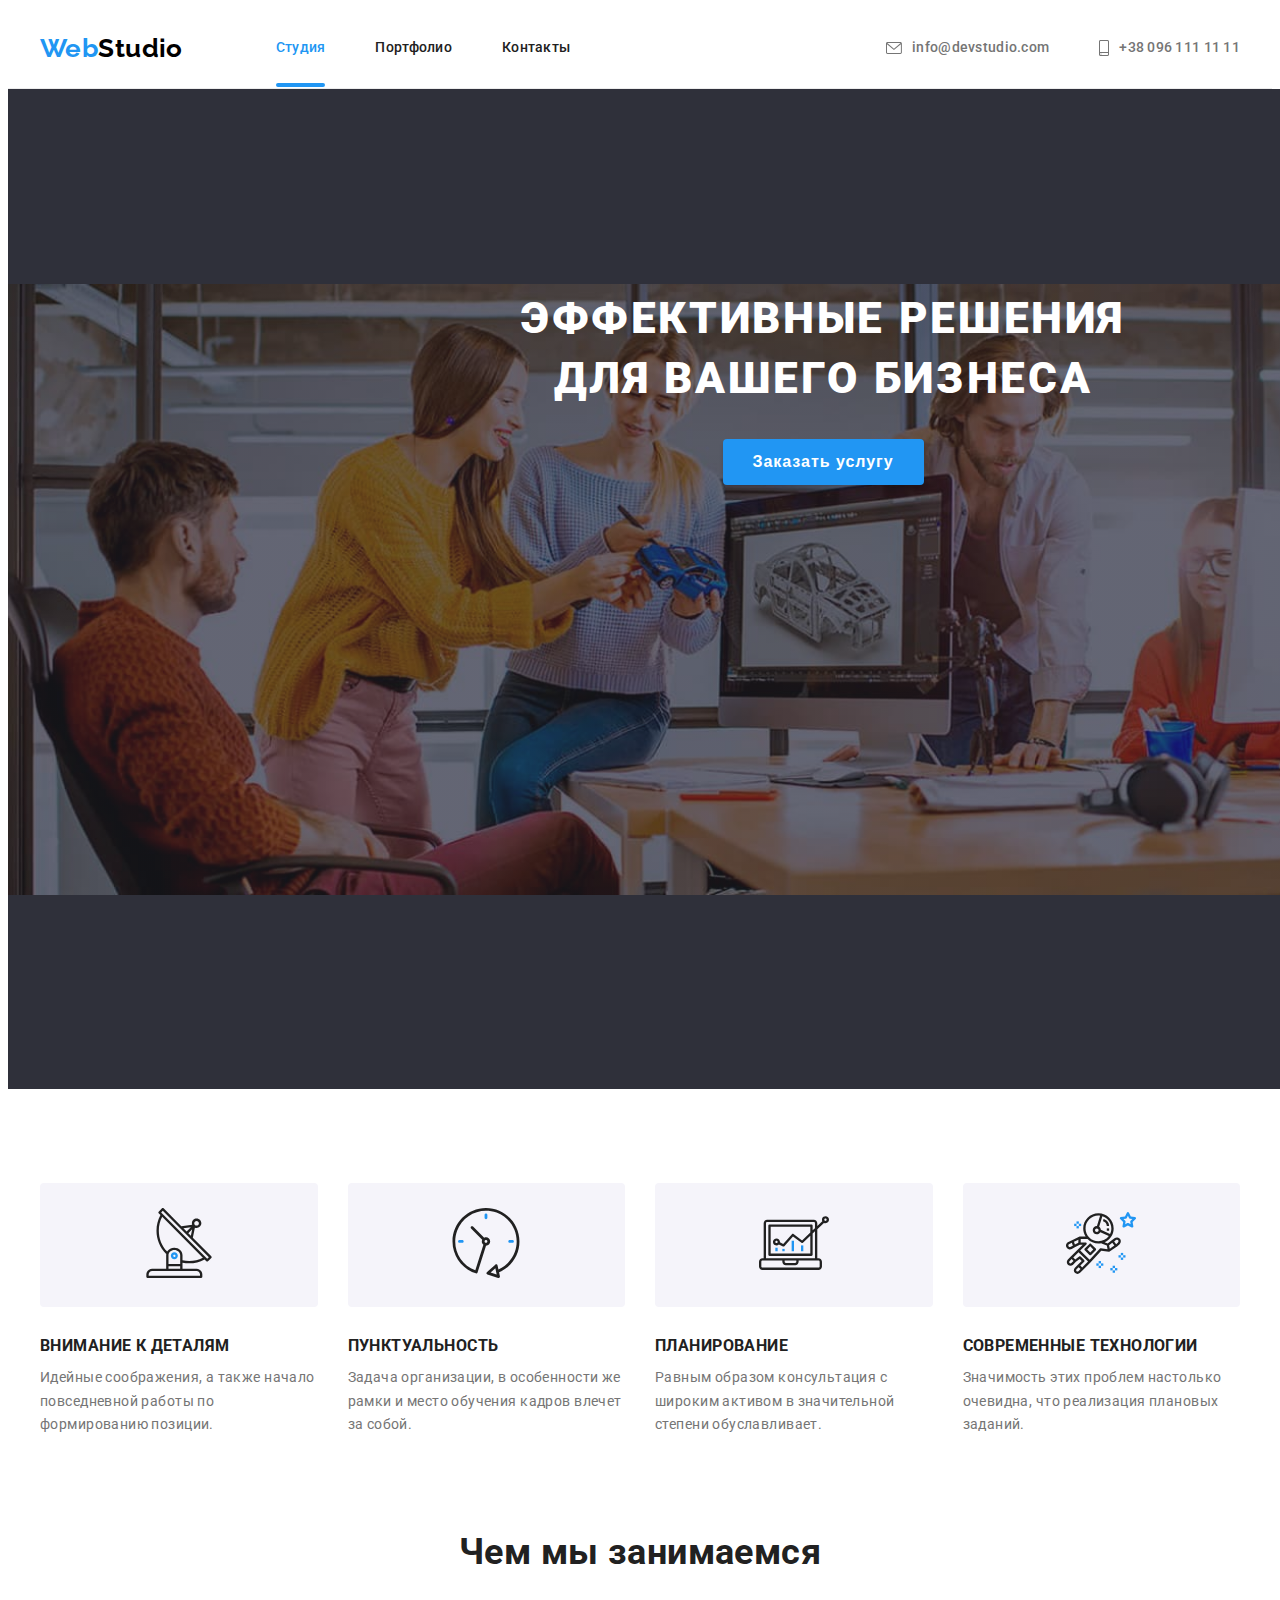
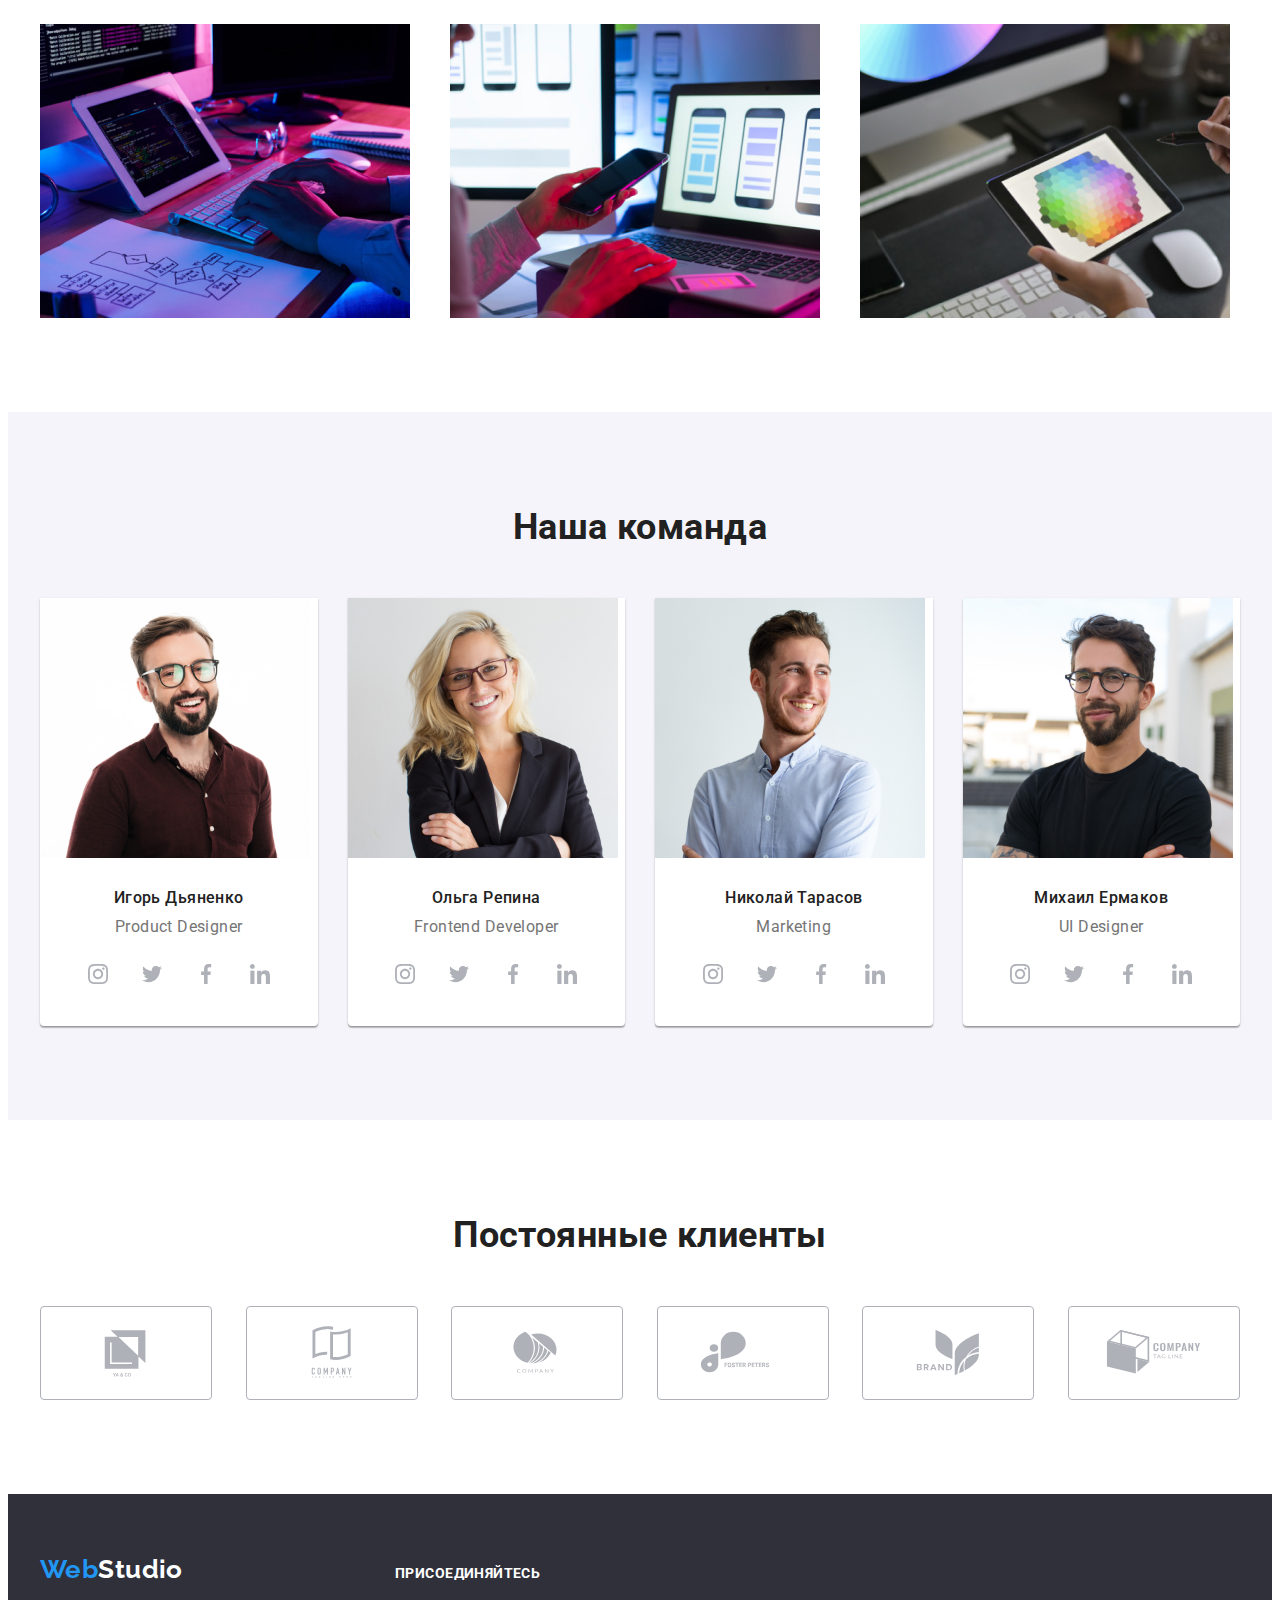
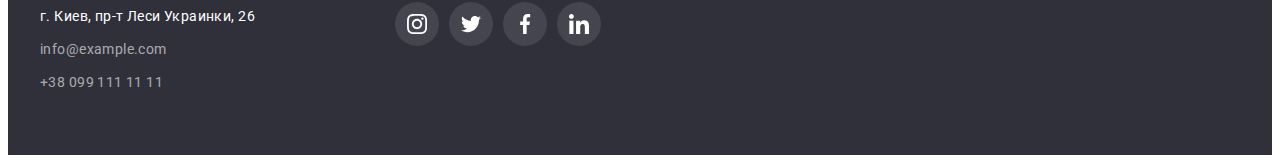
==== index.html @ 945c83c6 "Add animations" ====
<!DOCTYPE html>
<html lang="ru">
  <head>
    <meta charset="UTF-8" />
    <meta http-equiv="X-UA-Compatible" content="IE=edge" />
    <meta name="viewport" content="width=device-width, initial-scale=1.0" />
    <title>Go item 5</title>
    <link rel="preconnect" href="https://fonts.googleapis.com" />
    <link rel="preconnect" href="https://fonts.gstatic.com" crossorigin />
    <link
      href="https://fonts.googleapis.com/css2?family=Raleway:wght@700&family=Roboto:wght@300;400;500;700;900&display=swap"
      rel="stylesheet"
    />
    <link
      rel="stylesheet"
      href="https://cdnjs.cloudflare.com/ajax/libs/modern-normalize/1.1.0/modern-normalize.min.css"
      integrity="sha512-wpPYUAdjBVSE4KJnH1VR1HeZfpl1ub8YT/NKx4PuQ5NmX2tKuGu6U/JRp5y+Y8XG2tV+wKQpNHVUX03MfMFn9Q=="
      crossorigin="anonymous"
      referrerpolicy="no-referrer"
    />
    <!-- Add icon library -->
    <link
      rel="stylesheet"
      href="https://cdnjs.cloudflare.com/ajax/libs/font-awesome/4.7.0/css/font-awesome.min.css"
    />
    <!-- <link rel="stylesheet" href="./css/normalize.css" /> -->
    <link rel="stylesheet" href="./css/style.css" />
  </head>
  <body>
    <!-- =================== HEADER =================== -->
    <header class="page-header">
      <div class="container page-header-container">
        <nav class="navigation">
          <!-- логотип -->
          <a class="logo logo-theme-light link-reset" href="index.html" lang="en"
            ><span class="logo-prefix">Web</span>Studio</a
          >
          <!-- Список новігації -->
          <ul class="menu list-reset">
            <li class="menu-item">
              <a class="menu-link link-reset page-active" href="index.html">Студия</a>
            </li>
            <li class="menu-item">
              <a class="menu-link link-reset" href="portfolio.html">Портфолио</a>
            </li>
            <li class="menu-item">
              <a class="menu-link link-reset" href="#contacts">Контакты</a>
            </li>
          </ul>
        </nav>
        <!-- список контактів в header -->
        <ul class="page-header-contacts-list list-reset">
          <li class="page-header-contacts-list-item">
            <a class="mail-link link-reset" href="mailto:info@devstudio.com" lang="en">
              <svg class="mail-icon" width="16" height="12">
                <use href="./images/sprite.svg#envelope"></use>
              </svg>
              info@devstudio.com
            </a>
          </li>
          <li class="page-header-contacts-list-item">
            <a class="tel-link link-reset" href="tel:+380961111111">
              <svg class="tel-icon" width="10" height="16">
                <use href="./images/sprite.svg#smartphone"></use>
              </svg>
              +38 096 111 11 11</a
            >
          </li>
        </ul>
      </div>
    </header>
    <!-- =================== /HEADER =================== -->
    <!-- =================== MAIN =================== -->
    <main class="main">
      <!-- =================== HERO =================== -->
      <section class="hero">
        <div class="container hero-container">
          <h1 class="hero-title">Эффективные решения для вашего бизнеса</h1>
          <button class="hero-button" type="button">Заказать услугу</button>
        </div>
      </section>
      <!-- =================== /HERO =================== -->
      <!-- =================== BENEFITS =================== -->
      <section class="section">
        <div class="container">
          <h2 class="benefits-section-title">Наши преимущества</h2>
          <ul class="benefits list-reset">
            <li class="benefits-card">
              <div class="benefits-icon-wrapper">
                <svg class="benefits-icon">
                  <use href="./images/sprite.svg#antenna"></use>
                </svg>
              </div>
              <h3 class="benefits-title">Внимание к деталям</h3>
              <p class="benefits-description">
                Идейные соображения, а также начало повседневной работы по формированию позиции.
              </p>
            </li>
            <li class="benefits-card">
              <div class="benefits-icon-wrapper">
                <svg class="benefits-icon">
                  <use href="./images/sprite.svg#clock"></use>
                </svg>
              </div>
              <h3 class="benefits-title">Пунктуальность</h3>
              <p class="benefits-description">
                Задача организации, в особенности же рамки и место обучения кадров влечет за собой.
              </p>
            </li>
            <li class="benefits-card">
              <div class="benefits-icon-wrapper">
                <svg class="benefits-icon">
                  <use href="./images/sprite.svg#diagram"></use>
                </svg>
              </div>
              <h3 class="benefits-title">Планирование</h3>
              <p class="benefits-description">
                Равным образом консультация с широким активом в значительной степени обуславливает.
              </p>
            </li>
            <li class="benefits-card">
              <div class="benefits-icon-wrapper">
                <svg class="benefits-icon">
                  <use href="./images/sprite.svg#astronaut"></use>
                </svg>
              </div>
              <h3 class="benefits-title">Современные технологии</h3>
              <p class="benefits-description">
                Значимость этих проблем настолько очевидна, что реализация плановых заданий.
              </p>
            </li>
          </ul>
        </div>
      </section>
      <!-- =================== /BENEFITS =================== -->
      <!-- =================== OUR WORKS =================== -->
      <section class="section our-works-section">
        <div class="container">
          <h2 class="section-title">Чем мы занимаемся</h2>
          <ul class="our-works list-reset">
            <li class="our-works-card">
              <img
                class="our-works-img"
                src="./images/our-works/img-1.jpg"
                alt="Планшет и клавиатура на столе"
                width="370"
                height="294"
              />
              <div class="our-works-description">Десктопные приложения</div>
            </li>
            <li class="our-works-card">
              <img
                class="our-works-img"
                src="./images/our-works/img-2.jpg"
                alt="Ноутбук, руки, в руке телефон"
                width="370"
                height="294"
              />
              <div class="our-works-description">Мобильные приложения</div>
            </li>
            <li class="our-works-card">
              <img
                class="our-works-img"
                src="./images/our-works/img-3.jpg"
                alt="Планшет в руке на фоне стола с ПК"
                width="370"
                height="294"
              />
              <div class="our-works-description">Дизайнерские решения</div>
            </li>
          </ul>
        </div>
      </section>
      <!-- =================== /OUR WORKS =================== -->
      <!-- =================== EMPLOYEES =================== -->
      <section class="section employees-section">
        <div class="container">
          <h2 class="section-title">Наша команда</h2>
          <ul class="employees list-reset">
            <li class="employees-card">
              <img
                class="employees-photo"
                src="./images/employees/igor-demyanenko.jpg"
                alt="Мужчина с бородой в очках"
                width="270"
                height="260"
              />
              <h3 class="employees-name">Игорь Дьяненко</h3>
              <p class="employees-position" lang="en">Product Designer</p>
              <ul class="social-list list-reset">
                <li class="social-list-item">
                  <a href="#" class="social-list-link link-reset">
                    <svg class="social-list-icon">
                      <use href="./images/sprite.svg#instagram"></use>
                    </svg>
                  </a>
                </li>
                <li class="social-list-item">
                  <a href="#" class="social-list-link link-reset">
                    <svg class="social-list-icon">
                      <use href="./images/sprite.svg#twitter"></use>
                    </svg>
                  </a>
                </li>
                <li class="social-list-item">
                  <a href="#" class="social-list-link link-reset">
                    <svg class="social-list-icon">
                      <use href="./images/sprite.svg#facebook"></use>
                    </svg>
                  </a>
                </li>
                <li class="social-list-item">
                  <a href="#" class="social-list-link link-reset">
                    <svg class="social-list-icon">
                      <use href="./images/sprite.svg#linkedin"></use>
                    </svg>
                  </a>
                </li>
              </ul>
            </li>
            <li class="employees-card">
              <img
                class="employees-photo"
                src="./images/employees/olga-repina.jpg"
                alt="Женщина блондинка в очках"
                width="270"
                height="260"
              />
              <h3 class="employees-name">Ольга Репина</h3>
              <p class="employees-position" lang="en">Frontend Developer</p>
              <ul class="social-list list-reset">
                <li class="social-list-item">
                  <a href="#" class="social-list-link link-reset">
                    <svg class="social-list-icon">
                      <use href="./images/sprite.svg#instagram"></use>
                    </svg>
                  </a>
                </li>
                <li class="social-list-item">
                  <a href="#" class="social-list-link link-reset">
                    <svg class="social-list-icon">
                      <use href="./images/sprite.svg#twitter"></use>
                    </svg>
                  </a>
                </li>
                <li class="social-list-item">
                  <a href="#" class="social-list-link link-reset">
                    <svg class="social-list-icon">
                      <use href="./images/sprite.svg#facebook"></use>
                    </svg>
                  </a>
                </li>
                <li class="social-list-item">
                  <a href="#" class="social-list-link link-reset">
                    <svg class="social-list-icon">
                      <use href="./images/sprite.svg#linkedin"></use>
                    </svg>
                  </a>
                </li>
              </ul>
            </li>
            <li class="employees-card">
              <img
                class="employees-photo"
                src="./images/employees/nikolay-tarasov.jpg"
                alt="Мужчина в рубашке улыбается"
                width="270"
                height="260"
              />
              <h3 class="employees-name">Николай Тарасов</h3>
              <p class="employees-position" lang="en">Marketing</p>
              <ul class="social-list list-reset">
                <li class="social-list-item">
                  <a href="#" class="social-list-link link-reset">
                    <svg class="social-list-icon">
                      <use href="./images/sprite.svg#instagram"></use>
                    </svg>
                  </a>
                </li>
                <li class="social-list-item">
                  <a href="#" class="social-list-link link-reset">
                    <svg class="social-list-icon">
                      <use href="./images/sprite.svg#twitter"></use>
                    </svg>
                  </a>
                </li>
                <li class="social-list-item">
                  <a href="#" class="social-list-link link-reset">
                    <svg class="social-list-icon">
                      <use href="./images/sprite.svg#facebook"></use>
                    </svg>
                  </a>
                </li>
                <li class="social-list-item">
                  <a href="#" class="social-list-link link-reset">
                    <svg class="social-list-icon">
                      <use href="./images/sprite.svg#linkedin"></use>
                    </svg>
                  </a>
                </li>
              </ul>
            </li>
            <li class="employees-card">
              <img
                class="employees-photo"
                src="./images/employees/mikhail-ermakov.jpg"
                alt="Мужчина с бородой в очках"
                width="270"
                height="260"
              />
              <h3 class="employees-name">Михаил Ермаков</h3>
              <p class="employees-position" lang="en">UI Designer</p>
              <ul class="social-list list-reset">
                <li class="social-list-item">
                  <a href="#" class="social-list-link link-reset">
                    <svg class="social-list-icon">
                      <use href="./images/sprite.svg#instagram"></use>
                    </svg>
                  </a>
                </li>
                <li class="social-list-item">
                  <a href="#" class="social-list-link link-reset">
                    <svg class="social-list-icon">
                      <use href="./images/sprite.svg#twitter"></use>
                    </svg>
                  </a>
                </li>
                <li class="social-list-item">
                  <a href="#" class="social-list-link link-reset">
                    <svg class="social-list-icon">
                      <use href="./images/sprite.svg#facebook"></use>
                    </svg>
                  </a>
                </li>
                <li class="social-list-item">
                  <a href="#" class="social-list-link link-reset">
                    <svg class="social-list-icon">
                      <use href="./images/sprite.svg#linkedin"></use>
                    </svg>
                  </a>
                </li>
              </ul>
            </li>
          </ul>
        </div>
      </section>
      <!-- =================== /EMPLOYEES =================== -->
      <!-- =================== CLIENTS =================== -->
      <section class="section">
        <div class="container">
          <h2 class="section-title">Постоянные клиенты</h2>
          <ul class="clients-list list-reset">
            <li class="clients-list-item">
              <a href="#" class="clients-list-link link-reset">
                <svg class="clients-list-icon">
                  <use href="./images/sprite.svg#client-1"></use>
                </svg>
              </a>
            </li>
            <li class="clients-list-item">
              <a href="#" class="clients-list-link link-reset">
                <svg class="clients-list-icon">
                  <use href="./images/sprite.svg#client-2"></use>
                </svg>
              </a>
            </li>
            <li class="clients-list-item">
              <a href="#" class="clients-list-link link-reset">
                <svg class="clients-list-icon">
                  <use href="./images/sprite.svg#client-3"></use>
                </svg>
              </a>
            </li>
            <li class="clients-list-item">
              <a href="#" class="clients-list-link link-reset">
                <svg class="clients-list-icon">
                  <use href="./images/sprite.svg#client-4"></use>
                </svg>
              </a>
            </li>
            <li class="clients-list-item">
              <a href="#" class="clients-list-link link-reset">
                <svg class="clients-list-icon">
                  <use href="./images/sprite.svg#client-5"></use>
                </svg>
              </a>
            </li>
            <li class="clients-list-item">
              <a href="#" class="clients-list-link link-reset">
                <svg class="clients-list-icon">
                  <use href="./images/sprite.svg#client-6"></use>
                </svg>
              </a>
            </li>
          </ul>
        </div>
      </section>
      <!-- =================== /CLIENTS =================== -->
    </main>
    <!-- =================== /MAIN =================== -->
    <!-- =================== FOOTER =================== -->
    <footer class="footer">
      <!-- логотип -->
      <div class="footer-container container">
        <div class="footer-logo-address-container">
          <a class="logo logo-theme-dark link-reset" href="index.html" lang="en"
            ><span class="logo-prefix">Web</span>Studio</a
          >
          <address class="contacts" id="contacts">
            <ul class="contacts-list list-reset">
              <li class="contacts-list-item">
                <a
                  class="footer-addres-link link-reset"
                  href="https://goo.gl/maps/Z5ZoZH5XXQF2UGuZ8"
                  target="_blank"
                  rel="noopener noreferrre"
                  >г. Киев, пр-т Леси Украинки, 26</a
                >
              </li>
              <li class="contacts-list-item">
                <a class="footer-mail-link link-reset" href="mailto:info@example.com" lang="en"
                  >info@example.com</a
                >
              </li>
              <li class="contacts-list-item">
                <a class="footer-tel-link link-reset" href="tel:+380991111111">+38 099 111 11 11</a>
              </li>
            </ul>
          </address>
        </div>
        <div class="footer-social-list-container">
          <p class="footer-social-list-description">Присоединяйтесь</p>
          <ul class="footer-social-list list-reset">
            <li class="footer-social-list-item">
              <a href="#" class="footer-social-list-link link-reset">
                <svg class="footer-social-list-icon">
                  <use href="./images/sprite.svg#instagram"></use>
                </svg>
              </a>
            </li>
            <li class="footer-social-list-item">
              <a href="#" class="footer-social-list-link link-reset">
                <svg class="footer-social-list-icon">
                  <use href="./images/sprite.svg#twitter"></use>
                </svg>
              </a>
            </li>
            <li class="footer-social-list-item">
              <a href="#" class="footer-social-list-link link-reset">
                <svg class="footer-social-list-icon">
                  <use href="./images/sprite.svg#facebook"></use>
                </svg>
              </a>
            </li>
            <li class="footer-social-list-item">
              <a href="#" class="footer-social-list-link link-reset">
                <svg class="footer-social-list-icon">
                  <use href="./images/sprite.svg#linkedin"></use>
                </svg>
              </a>
            </li>
          </ul>
        </div>
      </div>
    </footer>
    <!-- =================== /FOOTER =================== -->
    <script src="./script/js.js"></script>
  </body>
</html>
---- css/style.css ----
:root {
  --accent-color: #2196f3; /* колір фокусу */
  --title-color: #ffffff; /* колір головного заголовку */
  --subtitle-color: #212121; /* колір підзаголовків */
  --description-color: #757575; /* колір текстів */
  --title-background-color: #2f303a; /* колір фону основного заголовку */
  --portfolio-background-color: #e5e5e5; /* колір фону portfolio-main */
  --card-items: 3; /* кількість карток в ряду */
  --card-indent: 30px; /* дистанція між картками */
}
/* ============================= RESET STYLES ============================= */
.list-reset {
  list-style: none;
}
.link-reset {
  text-decoration: none;
}
h1,
h2,
h3,
h4,
h5,
h6,
p {
  margin-top: 0;
  margin-bottom: 0;
}
ul,
ol {
  margin-top: 0;
  margin-bottom: 0;
  padding-left: 0;
}
img {
  display: block;
}
button {
  cursor: pointer;
}
address {
  font-style: normal;
}
/* ============================= /RESET STYLES ============================= */
/* ============================= GENERAL STYLES ============================= */
body {
  font-family: 'Roboto', sans-serif;
  color: var(--description-color);
  font-size: 14px;
  letter-spacing: 0.03em;
  line-height: 1.14;
  min-width: 1200px;
}
.container {
  width: 1200px;
  margin-left: auto;
  margin-right: auto;
  padding-left: 15px;
  padding-right: 15px;
}
/* ============================= /GENERAL STYLES ============================= */
/* ============================= COMPONENTS ============================= */
.logo {
  display: inline-block;
  font-family: 'Raleway', sans-serif;
  font-weight: 700;
  font-size: 26px;
  line-height: 1.19;
}
.logo-theme-light {
  margin-right: 93px;
  color: #000000;
}
.logo-theme-dark {
  margin-bottom: 20px;
  color: var(--title-color);
}
.logo-prefix {
  color: var(--accent-color);
}
.section {
  padding-top: 94px;
  padding-bottom: 94px;
}
.section-title {
  margin-bottom: 50px;
  font-weight: 700;
  font-size: 36px;
  line-height: 1.17;
  text-align: center;
  color: var(--subtitle-color);
}
.social-list {
  display: flex;
  justify-content: center;
  align-items: center;
}
.social-list-item:not(:last-child) {
  margin-right: 10px;
}
.social-list-link {
  display: flex;
  justify-content: center;
  align-items: center;
  width: 44px;
  height: 44px;
  border-radius: 50%;
  background-color: var(--title-color);
  transition: background-color 1000ms cubic-bezier(0.23, 1, 0.32, 1);
}
.social-list-link:hover,
.social-list-link:focus {
  background-color: var(--accent-color);
  transition: background-color 1000ms cubic-bezier(0.23, 1, 0.32, 1);
}
.social-list-link:hover .social-list-icon,
.social-list-link:focus .social-list-icon {
  fill: var(--title-color);
  transition: fill 1000ms cubic-bezier(0.23, 1, 0.32, 1);
}
.social-list-icon {
  width: 20px;
  height: 20px;
  fill: #afb1b8;
  transition: fill 1000ms cubic-bezier(0.23, 1, 0.32, 1);
}
/* ============================= /COMPONENTS ============================= */
/* ============================= HEADER ============================= */
.page-header {
  display: flex;
  align-items: center;
  min-height: 80px;
  border-bottom: 1px solid #ececec;
}
.page-header-container {
  display: flex;
  align-items: center;
  justify-content: space-between;
}
.navigation {
  display: flex;
  align-items: center;
}
.menu {
  display: flex;
  align-items: center;
}
.menu-item:not(:last-child) {
  margin-right: 50px;
}
.menu-link {
  position: relative;
  padding-top: 32px;
  padding-bottom: 32px;
  font-weight: 500;
  letter-spacing: 0.02em;
  color: var(--subtitle-color);
  transition: color 1000ms cubic-bezier(0.23, 1, 0.32, 1);
}
.menu-link:hover,
.menu-link:focus {
  color: var(--accent-color);
  transition: color 1000ms cubic-bezier(0.23, 1, 0.32, 1);
}
.page-active {
  color: var(--accent-color);
}
.menu-link::after,
.menu-link::after,
.page-active::after {
  content: '';
  position: absolute;
  display: block;
  bottom: 40%;
  left: 50%;
  right: 50%;
  border: 2px var(--accent-color) solid;
  border-radius: 2px;
  background-color: var(--accent-color);
  opacity: 0;
  transition: opacity 1000ms cubic-bezier(0.23, 1, 0.32, 1), bottom 500ms linear, left 500ms linear,
    right 500ms linear;
}
.menu-link:hover::after,
.menu-link:focus::after,
.page-active::after {
  opacity: 1;
  bottom: 0%;
  left: 0;
  right: 0;
  transition: opacity 1000ms cubic-bezier(0.23, 1, 0.32, 1), bottom 500ms linear, left 500ms linear,
    right 500ms linear;
}
.page-header-contacts-list {
  display: flex;
  align-items: center;
}
.page-header-contacts-list-item:first-child {
  margin-right: 50px;
}
.mail-link,
.tel-link {
  display: flex;
  align-items: center;
  font-weight: 500;
  letter-spacing: 0.02em;
  color: var(--description-color);
  fill: var(--description-color);
}
.mail-link:hover,
.mail-link:focus,
.tel-link:hover,
.tel-link:focus {
  color: var(--accent-color);
  fill: var(--accent-color);
}
.mail-icon,
.tel-icon {
  margin-right: 10px;
}
/* ============================= /HEADER ============================= */
/* .main {
} */
/* ============================= HERO ============================= */
/* .hero{
} */
.hero-container {
  display: flex;
  flex-direction: column;
  align-items: center;
  width: 1600px;
  height: 600px;
  padding-top: 200px;
  padding-bottom: 200px;
  background-color: var(--title-background-color);
  background-image: linear-gradient(rgba(47, 48, 58, 0.4), rgba(47, 48, 58, 0.4)),
    url('../images/hero/nero-background.jpg');
  background-repeat: no-repeat;
  background-position: center;
  background-size: contain;
}
.hero-title {
  width: 696px;
  margin-bottom: 30px;
  color: var(--title-color);
  font-weight: 900;
  font-size: 44px;
  line-height: 1.36;
  text-align: center;
  letter-spacing: 0.06em;
  text-transform: uppercase;
}
.hero-button {
  min-width: 200px;
  border: none;
  box-shadow: 0px 4px 4px rgba(0, 0, 0, 0.15);
  border-radius: 4px;
  padding: 8px 30px;
  color: var(--title-color);
  background-color: var(--accent-color);
  font-weight: 700;
  font-size: 16px;
  line-height: 1.88;
  letter-spacing: 0.06em;
  cursor: pointer;
}
.hero-button:hover,
.hero-button:focus {
  background-color: #188ce8;
}
/* ============================= /HERO ============================= */
/* ============================= BENEFITS ============================= */
.benefits-section-title {
  display: none;
}
.benefits {
  display: flex;
  margin-left: calc(-1 * var(--card-indent));
  margin-top: calc(-1 * var(--card-indent));
}
.benefits-card {
  margin-left: var(--card-indent);
  margin-top: var(--card-indent);
  --card-items: 4;
  width: calc((100% - var(--card-indent) * var(--card-items)) / var(--card-items));
}
.benefits-icon-wrapper {
  padding-left: calc((100% - 70px) / 2);
  padding-top: 25px;
  padding-bottom: 25px;
  margin-bottom: 30px;
  background: #f5f4fa;
  border-radius: 4px;
}
.benefits-card:hover .benefits-icon,
.benefits-card:hover .benefits-icon {
  transform: scale(1.25);
  transition: transform 500ms ease;
}
.benefits-icon {
  width: 70px;
  height: 70px;
  transform: scale(1);
}
.benefits-title {
  margin-bottom: 10px;
  color: var(--subtitle-color);
  font-weight: 700;
  text-transform: uppercase;
}
.benefits-description {
  line-height: 1.71;
}
/* ============================= /BENEFITS ============================= */
/* ============================= OUR WORKS ============================= */
.our-works-section {
  padding-top: 0;
}
.our-works {
  display: flex;
  flex-wrap: wrap;
  margin-left: calc(-1 * var(--card-indent));
  margin-top: calc(-1 * var(--card-indent));
}
.our-works-card {
  position: relative;
  overflow: hidden;
  margin-left: var(--card-indent);
  margin-top: var(--card-indent);
  width: calc((100% - var(--card-indent) * var(--card-items)) / var(--card-items));
}
.our-works-img {
  transform: scale(1);
}
.our-works-description {
  display: flex;
  align-items: center;
  justify-content: center;
  position: absolute;
  bottom: 0;
  width: 100%;
  height: 70px;
  background-color: rgba(47, 48, 58, 0.8);
  font-weight: 700;
  text-transform: uppercase;
  color: var(--title-color);
  transform: translateY(100%);
}
.our-works-card:hover .our-works-description,
.our-works-card:focus .our-works-description {
  transform: translateY(0);
  transition: transform 500ms;
}
.our-works-card:hover .our-works-img,
.our-works-card:focus .our-works-img {
  transform: scale(1.05);
  transition: transform 500ms;
}
/* ============================= /OUR WORKS ============================= */
/* ============================= EMPLOYEES ============================= */
.employees-section {
  /* min-width: 1200px; */
  background-color: #f5f4fa;
}
.employees {
  display: flex;
  flex-wrap: wrap;
  margin-left: calc(-1 * var(--card-indent));
  margin-top: calc(-1 * var(--card-indent));
}
.employees-card {
  padding-bottom: 30px;
  margin-left: var(--card-indent);
  margin-top: var(--card-indent);
  --card-items: 4;
  width: calc((100% - var(--card-indent) * var(--card-items)) / var(--card-items));
  background: #ffffff;
  /* material shadow v1 */

  box-shadow: 0px 1px 3px rgba(0, 0, 0, 0.12), 0px 1px 1px rgba(0, 0, 0, 0.14),
    0px 2px 1px rgba(0, 0, 0, 0.2);
  border-radius: 0px 0px 4px 4px;
  transform: scale(1);
  transition: transform 500ms ease;
}
.employees-card:hover,
.employees-card:focus {
  transform: scale(1.05);
  transition: transform 500ms ease;
}
.employees-photo {
  margin-bottom: 30px;
}
.employees-name {
  margin-bottom: 10px;
  font-weight: 500;
  font-size: 16px;
  line-height: 1.19;
  text-align: center;
  color: var(--subtitle-color);
}
.employees-position {
  margin-bottom: 16px;
  font-size: 16px;
  line-height: 1.19;
  text-align: center;
  color: var(--description-color);
}
/* ============================= /EMPLOYEES ============================= */
/* ============================= CLIENTS ============================= */
.clients-list {
  display: flex;
  justify-content: space-between;
}
/* .clients-list-item {
} */
.clients-list-link {
  display: flex;
  justify-content: center;
  align-items: center;
  width: 170px;
  height: 92px;
  border: 1px #afb1b8 solid;
  border-radius: 4px;
}
.clients-list-link:hover,
.clients-list-link:focus {
  border-color: var(--accent-color);
}
.clients-list-icon {
  width: 106px;
  height: 60px;
  fill: #afb1b8;
  transform: scale(1);
}
.clients-list-link:hover .clients-list-icon,
.clients-list-link:focus .clients-list-icon {
  fill: var(--accent-color);
  transform: scale(1.25);
  transition: transform 500ms ease;
}

/* ============================= CLIENTS ============================= */

/* ============================= FOOTER ============================= */
.footer {
  /* min-width: 1200px; */
  background-color: var(--title-background-color);
}
.footer-container {
  display: flex;
}
.footer-logo-address-container {
  padding-top: 60px;
  padding-bottom: 60px;
  margin-right: 70px;
}
/* .contacts {
} */
.contacts-list {
  margin-right: 70px;
}
.contacts-list-item:not(:last-child) {
  margin-bottom: 9px;
}
.footer-addres-link {
  font-style: normal;
  font-weight: 400;
  line-height: 1.71;
  color: var(--title-color);
}
.footer-mail-link,
.footer-tel-link {
  font-style: normal;
  font-weight: 400;
  line-height: 1.71;
  color: rgba(255, 255, 255, 0.6);
}
.footer-social-list-container {
  padding-top: 72px;
}
.footer-social-list-description {
  font-family: 'Roboto', sans-serif;
  font-style: normal;
  font-weight: 700;
  font-size: 14px;
  line-height: 1.14;
  letter-spacing: 0.03em;
  text-transform: uppercase;
  color: var(--title-color);
  margin-bottom: 20px;
}
.footer-social-list {
  display: flex;
  justify-content: center;
}
.footer-social-list-item:not(:last-child) {
  margin-right: 10px;
}
.footer-social-list-link {
  display: flex;
  justify-content: center;
  align-items: center;
  width: 44px;
  height: 44px;
  border-radius: 50%;
  background-color: rgba(255, 255, 255, 0.1);
}
.footer-social-list-link:hover,
.footer-social-list-link:focus {
  background-color: var(--accent-color);
}
.footer-social-list-icon {
  width: 20px;
  height: 20px;
  fill: var(--title-color);
}
/* ============================= /FOOTER ============================= */
/* ============================= PAGE PORTFOLIO ============================= */
/*.portfolio-main {
}*/
.section-portfolio-title {
  display: none;
}
.filter-list {
  display: flex;
  justify-content: center;
}
.filter-list-item:not(:last-child) {
  margin-bottom: 50px;
  margin-right: 8px;
}
.filter-btn {
  padding: 6px 22px;
  font-family: 'Roboto', sans-serif;
  font-style: normal;
  font-weight: 500;
  font-size: 16px;
  line-height: 1.63;
  letter-spacing: 0.03em;
  text-align: center;
  color: var(--subtitle-color);
  cursor: pointer;
  border: none;
  border-radius: 4px;
}
.filter-btn:hover,
.filter-btn:focus {
  background-color: var(--accent-color);
  color: var(--title-color);
  box-shadow: 0px 3px 1px rgba(0, 0, 0, 0.1), 0px 1px 2px rgba(0, 0, 0, 0.08),
    0px 2px 2px rgba(0, 0, 0, 0.12);
}

.portfolio-list {
  display: flex;
  flex-wrap: wrap;
  margin-left: calc(-1 * var(--card-indent));
  margin-top: calc(-1 * var(--card-indent));
}
.portfolio-list-item {
  margin-left: var(--card-indent);
  margin-top: var(--card-indent);
  width: calc((100% - var(--card-indent) * var(--card-items)) / var(--card-items));
}
.portfolio-list-item:hover,
.portfolio-list-item:focus {
  box-shadow: 0px 1px 1px rgba(0, 0, 0, 0.12), 0px 4px 4px rgba(0, 0, 0, 0.06),
    1px 4px 6px rgba(0, 0, 0, 0.16);
}
/* .portfolio-img {
} */
.portfolio-content-wrapper {
  padding: 20px 24px;

  border: 1px solid #eeeeee;
  border-top: 0;
}
.portfolio-title {
  margin-bottom: 4px;
  font-family: 'Roboto', sans-serif;
  font-style: normal;
  font-weight: 700;
  font-size: 18px;
  line-height: 2;
  letter-spacing: 0.06em;
  color: var(--subtitle-color);
}
.portfolio-description {
  font-family: 'Roboto', sans-serif;
  font-style: normal;
  font-weight: 400;
  font-size: 16px;
  line-height: 1.88;
  letter-spacing: 0.03em;
  color: var(--description-color);
}
/* ============================= /PAGE PORTFOLIO ============================= */
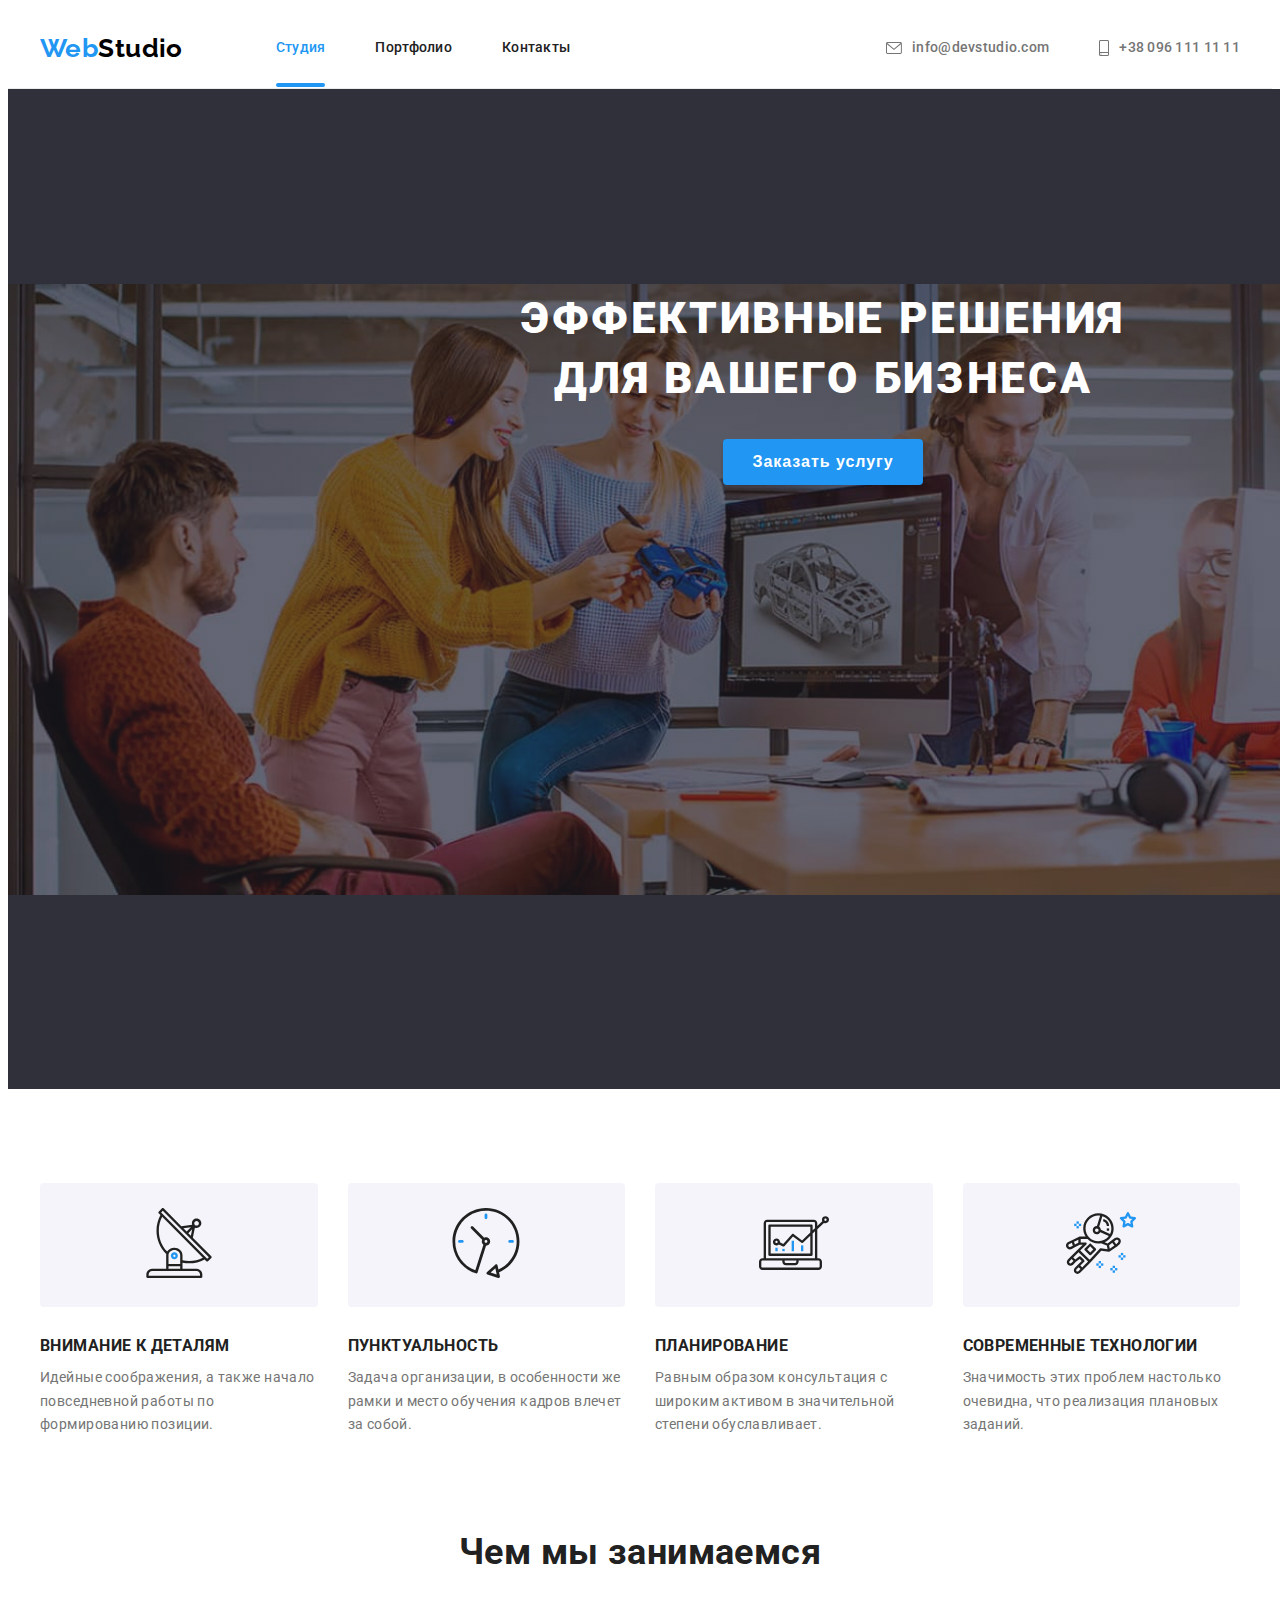
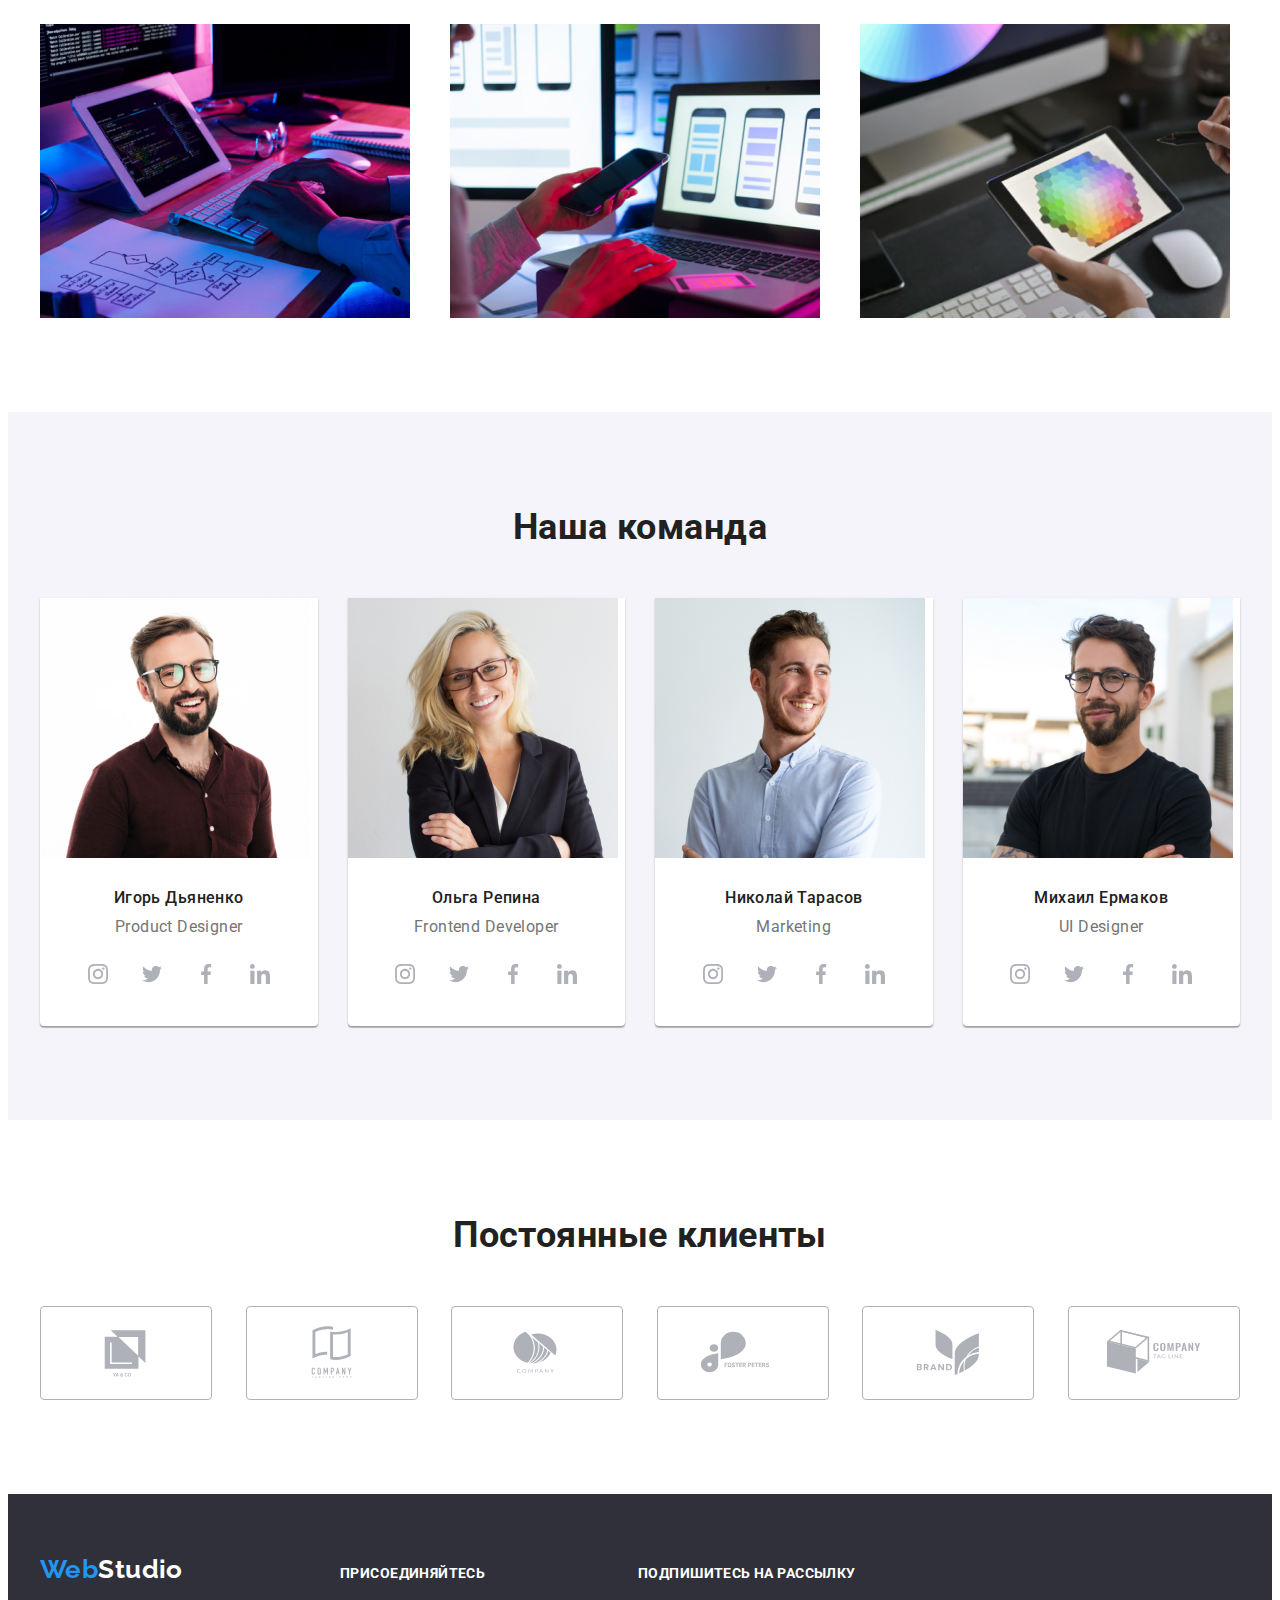
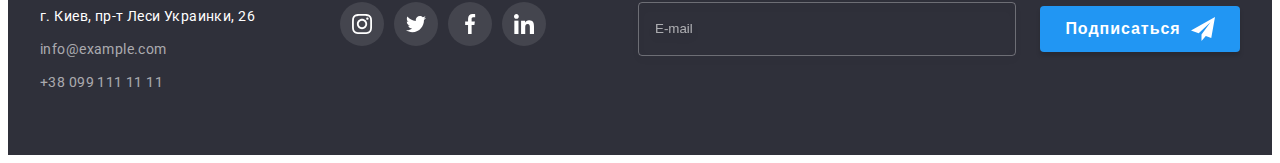
==== commit 0632536a: "End hw 5" ====
--- a/index.html
+++ b/index.html
@@ -76,14 +76,14 @@
       <section class="hero">
         <div class="container hero-container">
           <h1 class="hero-title">Эффективные решения для вашего бизнеса</h1>
-          <button class="hero-button" type="button">Заказать услугу</button>
+          <button class="button" type="button" data-modal-open>Заказать услугу</button>
         </div>
       </section>
       <!-- =================== /HERO =================== -->
       <!-- =================== BENEFITS =================== -->
       <section class="section">
         <div class="container">
-          <h2 class="benefits-section-title">Наши преимущества</h2>
+          <h2 class="visually-hidden">Наши преимущества</h2>
           <ul class="benefits list-reset">
             <li class="benefits-card">
               <div class="benefits-icon-wrapper">
@@ -461,9 +461,112 @@
             </li>
           </ul>
         </div>
+        <div class="footer-form-container">
+          <form name="subscription-form" class="subscription-form">
+            <p class="subscription-form-description">Подпишитесь на рассылку</p>
+            <div class="subscription-form-wrapper">
+              <input
+                type="email"
+                name="user_email"
+                class="subscription-form-email"
+                required
+                placeholder="E-mail"
+              />
+              <button type="submit" class="button">
+                Подписаться
+                <svg class="subscription-form-send-icon">
+                  <use href="./images/sprite.svg#send-icon"></use>
+                </svg>
+              </button>
+            </div>
+          </form>
+        </div>
       </div>
     </footer>
     <!-- =================== /FOOTER =================== -->
-    <script src="./script/js.js"></script>
+    <!-- =================== BACKDROP =================== -->
+    <div class="backdrop is-hidden" data-modal>
+      <div class="modal">
+        <button type="button" class="modal-close-btn" data-modal-close>
+          <svg class="modal-close-btn-icon">
+            <use href="./images/sprite.svg#close-icon"></use>
+          </svg>
+        </button>
+        <form name="call-back-form" class="call-back-form">
+          <p class="call-back-form-description">Оставьте свои данные, мы вам перезвоним</p>
+          <label class="call-back-form-lable"
+            ><span class="call-back-form-lable-kay">Имя</span>
+            <span class="call-back-form-input-wrapper">
+              <input
+                type="text"
+                class="call-back-form-input"
+                name="user_name"
+                required
+                pattern="[a-zA-Z]*"
+                title="Name"
+              />
+              <svg class="call-back-form-input-icon">
+                <use href="./images/sprite.svg#person-icon"></use>
+              </svg>
+            </span>
+          </label>
+          <label class="call-back-form-lable"
+            ><span class="call-back-form-lable-kay">Телефон</span>
+            <span class="call-back-form-input-wrapper">
+              <input
+                type="tel"
+                class="call-back-form-input"
+                name="user_phone_number"
+                required
+                pattern="[0-9]{3}-[0-9]{3}-[0-9]{2}-[0-9]{2}"
+                title="xxx-xxx-xx-xx"
+              />
+              <svg class="call-back-form-input-icon">
+                <use href="./images/sprite.svg#phone-icon"></use>
+              </svg>
+            </span>
+          </label>
+          <label class="call-back-form-lable"
+            ><span class="call-back-form-lable-kay">Почта</span>
+            <span class="call-back-form-input-wrapper">
+              <input type="email" class="call-back-form-input" name="user_email" required />
+              <svg class="call-back-form-input-icon">
+                <use href="./images/sprite.svg#email-icon"></use>
+              </svg>
+            </span>
+          </label>
+          <label class="call-back-form-lable"
+            ><span class="call-back-form-lable-kay">Комментарий</span
+            ><textarea
+              class="call-back-form-message"
+              name="user_message"
+              placeholder="Введите текст"
+            ></textarea>
+          </label>
+          <label class="call-back-form-checkbox-lable">
+            <span class="call-back-form-checkbox-wrapper">
+              <input
+                type="checkbox"
+                class="call-back-form-checkbox visually-hidden"
+                name="checkbox_policy"
+                id="checkbox_policy"
+              /><svg class="call-back-form-checkbox-icon">
+                <use href="./images/sprite.svg#checkbox-icon"></use></svg
+              ><span class="call-back-form-checkbox-lable-kay"
+                >Соглашаюсь с рассылкой и принимаю&nbsp;<a
+                  href="#"
+                  class="call-back-form-checkbox-link link-reset"
+                  >Условия договора</a
+                ></span
+              >
+            </span>
+          </label>
+          <button type="submit" class="button">Отправить</button>
+        </form>
+      </div>
+    </div>
+    <!-- =================== /BACKDROP =================== -->
+    <script src="./js/modal.js"></script>
+    <script src="./js/js.js"></script>
   </body>
 </html>
--- a/css/style.css
+++ b/css/style.css
@@ -57,6 +57,20 @@
   padding-left: 15px;
   padding-right: 15px;
 }
+/* клас для приховування контенту */
+.visually-hidden {
+  position: absolute;
+  width: 1px;
+  height: 1px;
+  margin: -1px;
+  border: 0;
+  padding: 0;
+  white-space: nowrap;
+  clip-path: inset(100%);
+  clip: rect(0 0 0 0);
+  overflow: hidden;
+}
+/* /клас для приховування контенту */
 /* ============================= /GENERAL STYLES ============================= */
 /* ============================= COMPONENTS ============================= */
 .logo {
@@ -105,23 +119,44 @@
   height: 44px;
   border-radius: 50%;
   background-color: var(--title-color);
-  transition: background-color 1000ms cubic-bezier(0.23, 1, 0.32, 1);
+  transition: background-color 250ms cubic-bezier(0.4, 0, 0.2, 1);
 }
 .social-list-link:hover,
 .social-list-link:focus {
   background-color: var(--accent-color);
-  transition: background-color 1000ms cubic-bezier(0.23, 1, 0.32, 1);
-}
-.social-list-link:hover .social-list-icon,
-.social-list-link:focus .social-list-icon {
-  fill: var(--title-color);
-  transition: fill 1000ms cubic-bezier(0.23, 1, 0.32, 1);
 }
 .social-list-icon {
   width: 20px;
   height: 20px;
   fill: #afb1b8;
-  transition: fill 1000ms cubic-bezier(0.23, 1, 0.32, 1);
+  transition: fill 250ms cubic-bezier(0.4, 0, 0.2, 1);
+}
+.social-list-link:hover .social-list-icon,
+.social-list-link:focus .social-list-icon {
+  fill: var(--title-color);
+}
+.button {
+  display: flex;
+  justify-content: center;
+  align-items: center;
+  align-self: center;
+  min-width: 200px;
+  border: none;
+  box-shadow: 0px 4px 4px rgba(0, 0, 0, 0.15);
+  border-radius: 4px;
+  padding: 8px 22px;
+  color: var(--title-color);
+  background-color: var(--accent-color);
+  font-weight: 700;
+  font-size: 16px;
+  line-height: 1.88;
+  letter-spacing: 0.06em;
+  cursor: pointer;
+  transition: background-color 250ms cubic-bezier(0.4, 0, 0.2, 1);
+}
+.button:hover,
+.button:focus {
+  background-color: #188ce8;
 }
 /* ============================= /COMPONENTS ============================= */
 /* ============================= HEADER ============================= */
@@ -154,12 +189,11 @@
   font-weight: 500;
   letter-spacing: 0.02em;
   color: var(--subtitle-color);
-  transition: color 1000ms cubic-bezier(0.23, 1, 0.32, 1);
+  transition: color 250ms cubic-bezier(0.4, 0, 0.2, 1);
 }
 .menu-link:hover,
 .menu-link:focus {
   color: var(--accent-color);
-  transition: color 1000ms cubic-bezier(0.23, 1, 0.32, 1);
 }
 .page-active {
   color: var(--accent-color);
@@ -177,7 +211,7 @@
   border-radius: 2px;
   background-color: var(--accent-color);
   opacity: 0;
-  transition: opacity 1000ms cubic-bezier(0.23, 1, 0.32, 1), bottom 500ms linear, left 500ms linear,
+  transition: opacity 500ms cubic-bezier(0.4, 0, 0.2, 1), bottom 500ms linear, left 500ms linear,
     right 500ms linear;
 }
 .menu-link:hover::after,
@@ -187,8 +221,6 @@
   bottom: 0%;
   left: 0;
   right: 0;
-  transition: opacity 1000ms cubic-bezier(0.23, 1, 0.32, 1), bottom 500ms linear, left 500ms linear,
-    right 500ms linear;
 }
 .page-header-contacts-list {
   display: flex;
@@ -205,6 +237,7 @@
   letter-spacing: 0.02em;
   color: var(--description-color);
   fill: var(--description-color);
+  transition: color 250ms cubic-bezier(0.4, 0, 0.2, 1), fill 250ms cubic-bezier(0.4, 0, 0.2, 1);
 }
 .mail-link:hover,
 .mail-link:focus,
@@ -218,11 +251,7 @@
   margin-right: 10px;
 }
 /* ============================= /HEADER ============================= */
-/* .main {
-} */
 /* ============================= HERO ============================= */
-/* .hero{
-} */
 .hero-container {
   display: flex;
   flex-direction: column;
@@ -249,29 +278,8 @@
   letter-spacing: 0.06em;
   text-transform: uppercase;
 }
-.hero-button {
-  min-width: 200px;
-  border: none;
-  box-shadow: 0px 4px 4px rgba(0, 0, 0, 0.15);
-  border-radius: 4px;
-  padding: 8px 30px;
-  color: var(--title-color);
-  background-color: var(--accent-color);
-  font-weight: 700;
-  font-size: 16px;
-  line-height: 1.88;
-  letter-spacing: 0.06em;
-  cursor: pointer;
-}
-.hero-button:hover,
-.hero-button:focus {
-  background-color: #188ce8;
-}
 /* ============================= /HERO ============================= */
 /* ============================= BENEFITS ============================= */
-.benefits-section-title {
-  display: none;
-}
 .benefits {
   display: flex;
   margin-left: calc(-1 * var(--card-indent));
@@ -291,15 +299,15 @@
   background: #f5f4fa;
   border-radius: 4px;
 }
-.benefits-card:hover .benefits-icon,
-.benefits-card:hover .benefits-icon {
-  transform: scale(1.25);
-  transition: transform 500ms ease;
-}
 .benefits-icon {
   width: 70px;
   height: 70px;
   transform: scale(1);
+  transition: transform 250ms cubic-bezier(0.4, 0, 0.2, 1);
+}
+.benefits-card:hover .benefits-icon,
+.benefits-card:hover .benefits-icon {
+  transform: scale(1.25);
 }
 .benefits-title {
   margin-bottom: 10px;
@@ -330,6 +338,7 @@
 }
 .our-works-img {
   transform: scale(1);
+  transition: transform 250ms cubic-bezier(0.4, 0, 0.2, 1);
 }
 .our-works-description {
   display: flex;
@@ -344,21 +353,20 @@
   text-transform: uppercase;
   color: var(--title-color);
   transform: translateY(100%);
+  transition: transform 250ms cubic-bezier(0.4, 0, 0.2, 1);
+  overflow: auto;
 }
 .our-works-card:hover .our-works-description,
 .our-works-card:focus .our-works-description {
   transform: translateY(0);
-  transition: transform 500ms;
 }
 .our-works-card:hover .our-works-img,
 .our-works-card:focus .our-works-img {
   transform: scale(1.05);
-  transition: transform 500ms;
 }
 /* ============================= /OUR WORKS ============================= */
 /* ============================= EMPLOYEES ============================= */
 .employees-section {
-  /* min-width: 1200px; */
   background-color: #f5f4fa;
 }
 .employees {
@@ -369,23 +377,20 @@
 }
 .employees-card {
   padding-bottom: 30px;
+  --card-items: 4;
   margin-left: var(--card-indent);
   margin-top: var(--card-indent);
-  --card-items: 4;
   width: calc((100% - var(--card-indent) * var(--card-items)) / var(--card-items));
   background: #ffffff;
-  /* material shadow v1 */
-
   box-shadow: 0px 1px 3px rgba(0, 0, 0, 0.12), 0px 1px 1px rgba(0, 0, 0, 0.14),
     0px 2px 1px rgba(0, 0, 0, 0.2);
   border-radius: 0px 0px 4px 4px;
   transform: scale(1);
-  transition: transform 500ms ease;
+  transition: transform 250ms cubic-bezier(0.4, 0, 0.2, 1);
 }
 .employees-card:hover,
 .employees-card:focus {
   transform: scale(1.05);
-  transition: transform 500ms ease;
 }
 .employees-photo {
   margin-bottom: 30px;
@@ -411,8 +416,6 @@
   display: flex;
   justify-content: space-between;
 }
-/* .clients-list-item {
-} */
 .clients-list-link {
   display: flex;
   justify-content: center;
@@ -421,6 +424,7 @@
   height: 92px;
   border: 1px #afb1b8 solid;
   border-radius: 4px;
+  transition: border-color 250ms cubic-bezier(0.4, 0, 0.2, 1);
 }
 .clients-list-link:hover,
 .clients-list-link:focus {
@@ -431,19 +435,16 @@
   height: 60px;
   fill: #afb1b8;
   transform: scale(1);
+  transition: transform 250ms cubic-bezier(0.4, 0, 0.2, 1), fill 250ms cubic-bezier(0.4, 0, 0.2, 1);
 }
 .clients-list-link:hover .clients-list-icon,
 .clients-list-link:focus .clients-list-icon {
   fill: var(--accent-color);
   transform: scale(1.25);
-  transition: transform 500ms ease;
-}
-
+}
 /* ============================= CLIENTS ============================= */
-
 /* ============================= FOOTER ============================= */
 .footer {
-  /* min-width: 1200px; */
   background-color: var(--title-background-color);
 }
 .footer-container {
@@ -454,10 +455,8 @@
   padding-bottom: 60px;
   margin-right: 70px;
 }
-/* .contacts {
-} */
 .contacts-list {
-  margin-right: 70px;
+  width: 230px;
 }
 .contacts-list-item:not(:last-child) {
   margin-bottom: 9px;
@@ -477,6 +476,7 @@
 }
 .footer-social-list-container {
   padding-top: 72px;
+  margin-right: 92px;
 }
 .footer-social-list-description {
   font-family: 'Roboto', sans-serif;
@@ -504,6 +504,7 @@
   height: 44px;
   border-radius: 50%;
   background-color: rgba(255, 255, 255, 0.1);
+  transition: background-color 250ms cubic-bezier(0.4, 0, 0.2, 1);
 }
 .footer-social-list-link:hover,
 .footer-social-list-link:focus {
@@ -514,10 +515,44 @@
   height: 20px;
   fill: var(--title-color);
 }
+.footer-form-container {
+  padding-top: 72px;
+  width: 100%;
+}
+.subscription-form {
+}
+.subscription-form-description {
+  margin-bottom: 20px;
+  font-weight: 700;
+  text-transform: uppercase;
+  color: var(--title-color);
+}
+.subscription-form-wrapper {
+  display: flex;
+  justify-content: space-between;
+}
+.subscription-form-email {
+  width: 358px;
+  height: 50px;
+  margin-right: 12px;
+  padding-left: 16px;
+  color: var(--title-color);
+  background-color: transparent;
+  border: 1px solid rgba(255, 255, 255, 0.3);
+  filter: drop-shadow(0px 4px 4px rgba(0, 0, 0, 0.15));
+  border-radius: 4px;
+}
+.subscription-form-email::placeholder {
+  color: rgba(255, 255, 255, 0.6);
+}
+.subscription-form-send-icon {
+  width: 24px;
+  height: 24px;
+  margin-left: 10px;
+  fill: var(--title-color);
+}
 /* ============================= /FOOTER ============================= */
 /* ============================= PAGE PORTFOLIO ============================= */
-/*.portfolio-main {
-}*/
 .section-portfolio-title {
   display: none;
 }
@@ -530,6 +565,7 @@
   margin-right: 8px;
 }
 .filter-btn {
+  position: relative;
   padding: 6px 22px;
   font-family: 'Roboto', sans-serif;
   font-style: normal;
@@ -542,6 +578,8 @@
   cursor: pointer;
   border: none;
   border-radius: 4px;
+  transition: background-color 250ms cubic-bezier(0.4, 0, 0.2, 1),
+    color 250ms cubic-bezier(0.4, 0, 0.2, 1), box-shadow 250ms cubic-bezier(0.4, 0, 0.2, 1);
 }
 .filter-btn:hover,
 .filter-btn:focus {
@@ -550,7 +588,6 @@
   box-shadow: 0px 3px 1px rgba(0, 0, 0, 0.1), 0px 1px 2px rgba(0, 0, 0, 0.08),
     0px 2px 2px rgba(0, 0, 0, 0.12);
 }
-
 .portfolio-list {
   display: flex;
   flex-wrap: wrap;
@@ -561,17 +598,42 @@
   margin-left: var(--card-indent);
   margin-top: var(--card-indent);
   width: calc((100% - var(--card-indent) * var(--card-items)) / var(--card-items));
+  transition: box-shadow 250ms cubic-bezier(0.4, 0, 0.2, 1);
 }
 .portfolio-list-item:hover,
 .portfolio-list-item:focus {
   box-shadow: 0px 1px 1px rgba(0, 0, 0, 0.12), 0px 4px 4px rgba(0, 0, 0, 0.06),
     1px 4px 6px rgba(0, 0, 0, 0.16);
 }
-/* .portfolio-img {
-} */
+.portfolio-img-wrapper {
+  position: relative;
+  overflow: hidden;
+}
+.portfolio-overlay {
+  position: absolute;
+  width: 100%;
+  height: 100%;
+  padding: 63px 24px;
+  top: 0;
+  left: 0;
+  background-color: rgba(33, 150, 243, 0.9);
+  font-family: 'Roboto', sans-serif;
+  font-style: normal;
+  font-weight: 400;
+  font-size: 18px;
+  line-height: 1.56;
+  letter-spacing: 0.03em;
+  color: var(--title-color);
+  transform: translateY(100%);
+  transition: transform 250ms cubic-bezier(0.4, 0, 0.2, 1);
+  overflow: auto;
+}
+.portfolio-list-item:hover .portfolio-overlay,
+.portfolio-list-item:focus .portfolio-overlay {
+  transform: translateY(0);
+}
 .portfolio-content-wrapper {
-  padding: 20px 24px;
-
+  padding: 20px 24px 20px 24px;
   border: 1px solid #eeeeee;
   border-top: 0;
 }
@@ -595,3 +657,166 @@
   color: var(--description-color);
 }
 /* ============================= /PAGE PORTFOLIO ============================= */
+/* ============================= BACKDROP ============================= */
+.backdrop {
+  position: fixed;
+  top: 0;
+  left: 0;
+  width: 100%;
+  height: 100%;
+  background-color: rgba(0, 0, 0, 0.2);
+  transition: opacity 250ms cubic-bezier(0.4, 0, 0.2, 1),
+    visibility 250ms cubic-bezier(0.4, 0, 0.2, 1), transform 250ms cubic-bezier(0.4, 0, 0.2, 1);
+}
+.backdrop.is-hidden {
+  opacity: 0;
+  transform: scale(0);
+  visibility: hidden;
+  pointer-events: none;
+}
+.modal {
+  position: absolute;
+  padding: 40px;
+  width: 528px;
+  height: 581px;
+  top: 50%;
+  left: 50%;
+  transform: translate(-50%, -50%);
+  background-color: rgb(255, 255, 255);
+  border-radius: 4px;
+}
+.modal-close-btn {
+  display: flex;
+  justify-content: center;
+  align-items: center;
+  position: absolute;
+  top: 8px;
+  right: 8px;
+  width: 30px;
+  height: 30px;
+  padding: none;
+  background-color: rgb(255, 255, 255);
+  border: 1px solid rgba(0, 0, 0, 0.1);
+  border-radius: 50%;
+  cursor: pointer;
+}
+.modal-close-btn-icon {
+  width: 18px;
+  height: 18px;
+  fill: #000000;
+  transition: fill 250ms cubic-bezier(0.4, 0, 0.2, 1);
+}
+.modal-close-btn:hover .modal-close-btn-icon,
+.modal-close-btn:focus .modal-close-btn-icon {
+  fill: var(--accent-color);
+}
+.call-back-form {
+  display: flex;
+  flex-direction: column;
+  justify-content: flex-start;
+}
+.call-back-form-description {
+  font-weight: 700;
+  font-size: 20px;
+  line-height: 1.15;
+  text-align: center;
+  color: var(--subtitle-color);
+  margin-bottom: 12px;
+}
+.call-back-form-lable {
+  margin-bottom: 10px;
+}
+.call-back-form-lable-kay {
+  display: block;
+  font-size: 12px;
+  line-height: 1.17;
+  letter-spacing: 0.01em;
+  color: var(--description-color);
+  margin-bottom: 4px;
+}
+.call-back-form-input-wrapper {
+  position: relative;
+  display: block;
+}
+.call-back-form-input {
+  width: 100%;
+  height: 40px;
+  border: 1px solid rgba(33, 33, 33, 0.2);
+  border-radius: 4px;
+  padding-left: 42px;
+  transition: border-color 250ms cubic-bezier(0.4, 0, 0.2, 1);
+}
+.call-back-form-input:focus {
+  outline: none;
+  border-color: var(--accent-color);
+}
+.call-back-form-input-icon {
+  position: absolute;
+  left: 12px;
+  top: 50%;
+  transform: translateY(-50%);
+  width: 18px;
+  height: 18px;
+  fill: var(--subtitle-color);
+  transition: fill 250ms cubic-bezier(0.4, 0, 0.2, 1);
+}
+.call-back-form-input:focus + .call-back-form-input-icon {
+  fill: var(--accent-color);
+}
+.call-back-form-message {
+  width: 100%;
+  height: 120px;
+  resize: none;
+  padding: 12px 16px;
+  border: 1px solid rgba(33, 33, 33, 0.2);
+  border-radius: 4px;
+  margin-bottom: 20px;
+  transition: border-color 250ms cubic-bezier(0.4, 0, 0.2, 1);
+}
+.call-back-form-message:focus {
+  outline: none;
+  border-color: var(--accent-color);
+}
+.call-back-form-message::placeholder {
+  letter-spacing: 0.01em;
+  color: rgba(117, 117, 117, 0.5);
+}
+.call-back-form-checkbox-wrapper {
+  display: flex;
+  justify-content: flex-start;
+  align-items: center;
+  flex-wrap: wrap;
+  margin-bottom: 30px;
+}
+.call-back-form-checkbox-icon {
+  display: inline-block;
+  width: 16px;
+  height: 15px;
+  border: 2px solid var(--subtitle-color);
+  border-radius: 2px;
+  margin-right: 7px;
+  cursor: pointer;
+  fill: transparent;
+  transition: border 250ms cubic-bezier(0.4, 0, 0.2, 1), fill 250ms cubic-bezier(0.4, 0, 0.2, 1),
+    outline 250ms cubic-bezier(0.4, 0, 0.2, 1);
+}
+.call-back-form-checkbox-lable-kay {
+  line-height: 1.71;
+  letter-spacing: 0.03em;
+  color: var(--description-color);
+}
+.call-back-form-checkbox:checked + .call-back-form-checkbox-icon {
+  border: none;
+  fill: var(--accent-color);
+}
+.call-back-form-checkbox:checked:focus + .call-back-form-checkbox-icon {
+  outline: 1px solid rgba(0, 0, 0, 0.8);
+}
+.call-back-form-checkbox:not(:checked):focus + .call-back-form-checkbox-icon {
+  outline: 1px solid var(--accent-color);
+}
+.call-back-form-checkbox-link {
+  text-decoration: underline;
+  color: var(--accent-color);
+}
+/* ============================= /BACKDROP ============================= */
